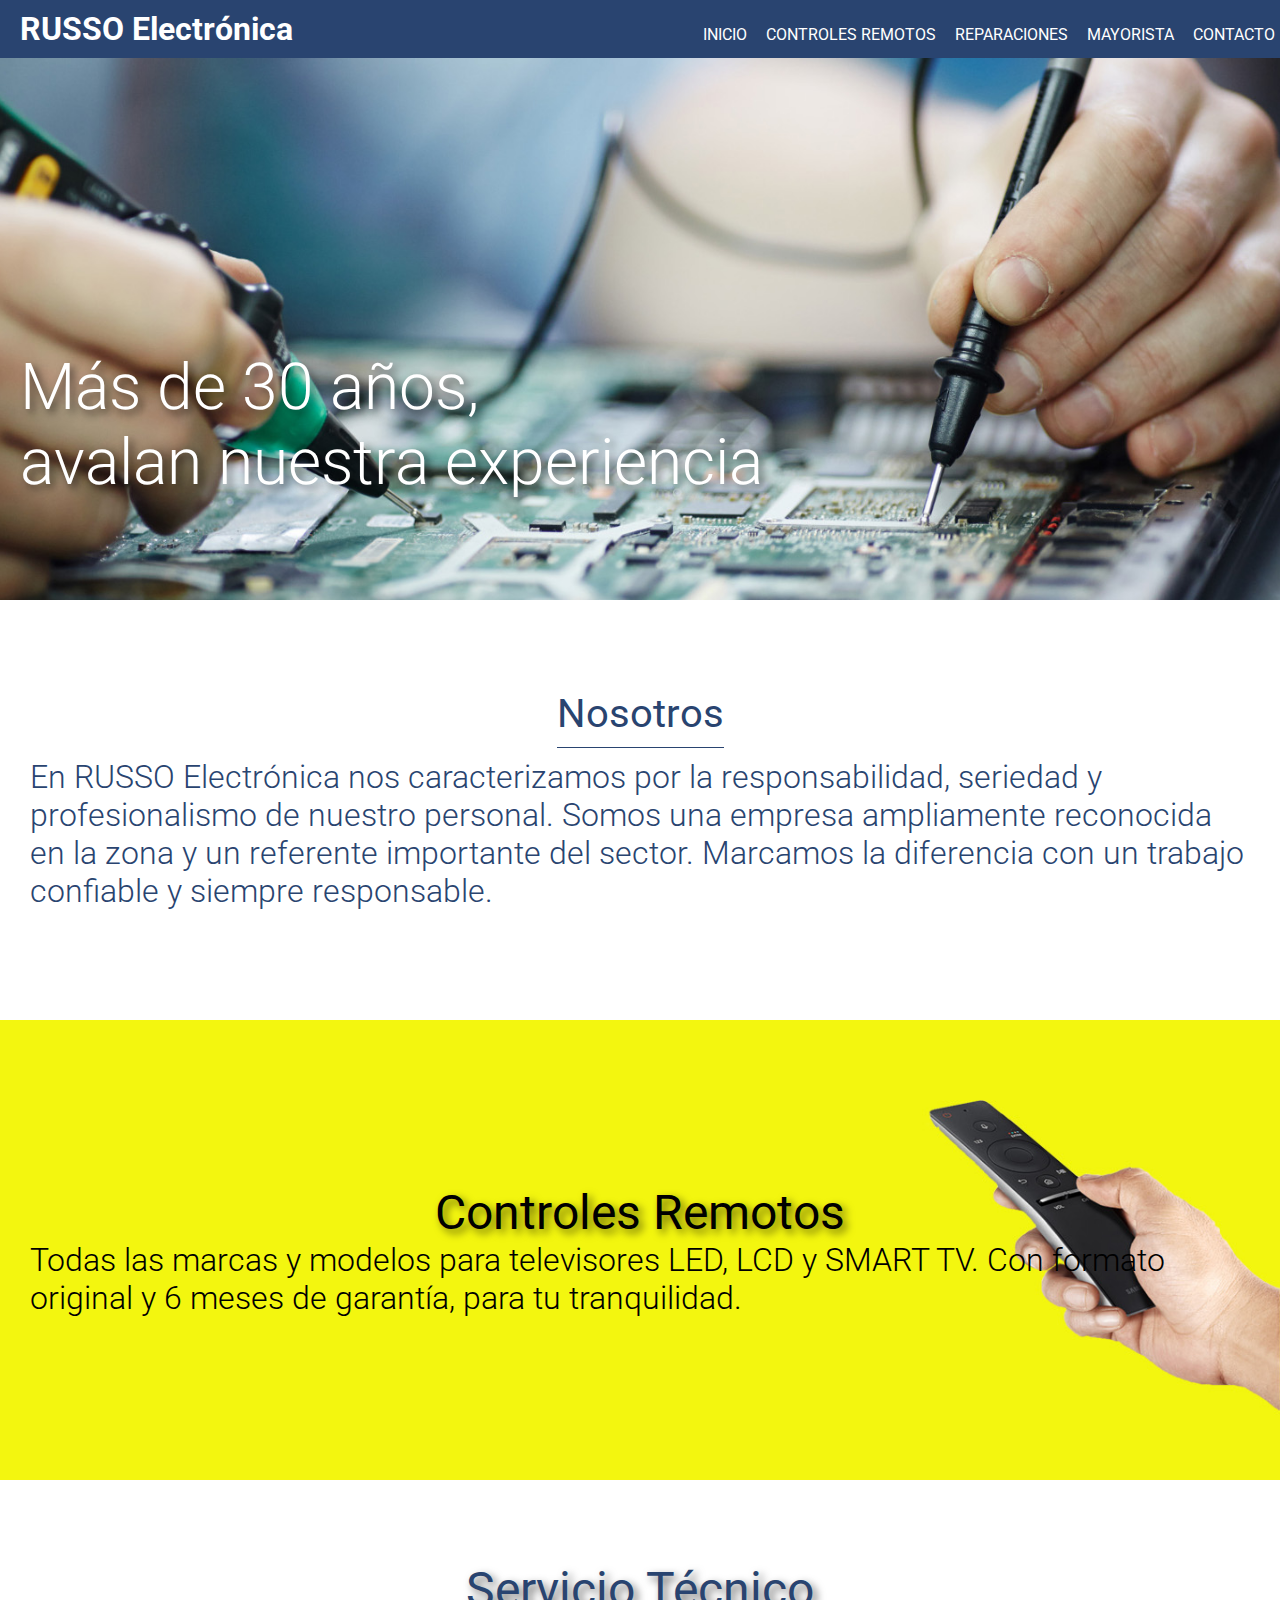
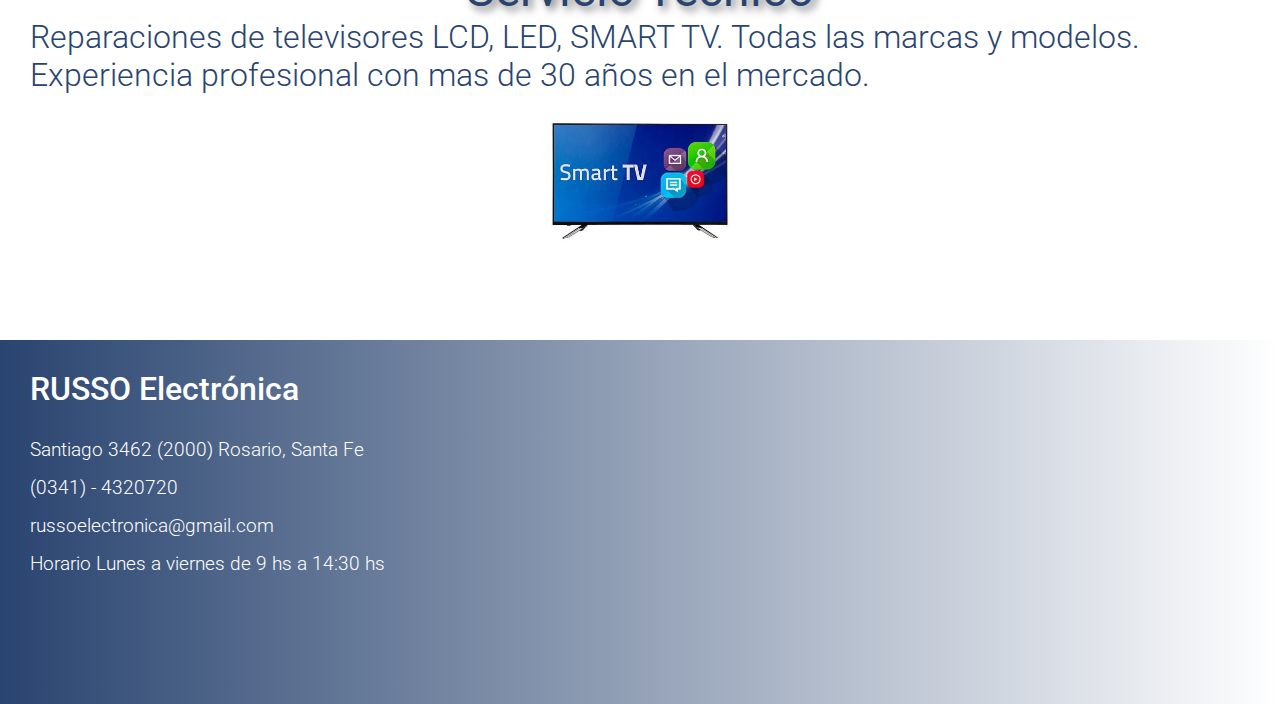
==== index.html @ 22ec237b "Mi primer proyecto web" ====
<!DOCTYPE html>
<html>
	<head>
		<meta charset="utf-8">
		<meta http-equiv="X-UA-Compatible" content="IE=edge">
		<meta name="viewport" content="width=device-width, initial-scale=1.0">
		<link rel="stylesheet" href="estilos/estilos.css">
		<link rel="preconnect" href="https://fonts.gstatic.com">
		<link href="https://fonts.googleapis.com/css2?family=Roboto:wght@100;300;400&display=swap" rel="stylesheet">
		<link rel="stylesheet" href="https://cdnjs.cloudflare.com/ajax/libs/animate.css/4.1.1/animate.min.css"/>
		<title>RUSSO Electrónica</title>
	</head>
	<body>
		<header class="header">
			<h1 class="header__tituloPrincipal">RUSSO Electrónica</h1>
			<div class="header__menu">
				<span><a href="index.html">Inicio</a></span>
				<span><a href="controlesremotos.html">Controles remotos</a></span>
				<span><a href="reparaciones.html">Reparaciones</a></span>
				<span><a href="mayorista.html">Mayorista</a></span>
				<span><a href="contacto.html">Contacto</a></span>
			</div>
		</header>
		<main>
			<section class="sectionPrincipal1">
				<div>
					<p class="animate__animated animate__backInRight sombreado">Más de 30 años,</p>
					<p class="animate__animated animate__backInRight sombreado">avalan nuestra experiencia</p>
				</div>
				<!-- <img src="media/reparacion1copia.jpg" alt="reparacion" class="sectionPrincipal1__img"> -->
			</section>
			<section class="sectionNosotros">
				<p class="sectionNosotros__titulo">Nosotros</p>
				<p class="sectionNosotros__texto">
					En RUSSO Electrónica nos caracterizamos por la responsabilidad, seriedad y profesionalismo de nuestro personal.	Somos una empresa ampliamente reconocida en la zona y un referente importante del sector. Marcamos la diferencia con un trabajo confiable y siempre responsable.
				</p>
			</section>
			<section class="sectionControles centrado">
				<h2 class="titulos sombreado">Controles Remotos</h2>
				<p class="texto">Todas las marcas y modelos para televisores LED, LCD y SMART TV. Con formato original y 6 meses de garantía, para tu tranquilidad.</p>
			</section>
			<section class="sectionServicio centrado">
				<h2 class="titulos sombreado">Servicio Técnico</h2>
				<p class="texto">Reparaciones de televisores LCD, LED, SMART TV. Todas las marcas y modelos. Experiencia profesional con mas de 30 años en el mercado.</p>
				<img src="media/reparacion.jpg" alt="reparacion">
			</section>
		</main>	
		<footer class="footer">
			<div class="footer__datos">
				<p>RUSSO Electrónica</p>
				<ul>
					<li>Santiago 3462 (2000) Rosario, Santa Fe</li>
					<li>(0341) - 4320720</li>
					<li>russoelectronica@gmail.com</li>
					<li>Horario Lunes a viernes de 9 hs a 14:30 hs</li>
				</ul>
			</div>
			<div class="footer__mapa">
				<iframe  src="https://www.google.com/maps/embed?pb=!1m18!1m12!1m3!1d3347.11834091993!2d-60.666080685107445!3d-32.97427948061699!2m3!1f0!2f0!3f0!3m2!1i1024!2i768!4f13.1!3m3!1m2!1s0x95b7ab8349a23a7d%3A0xfbb8273692af0f97!2sRUSSO%20Electr%C3%B3nica%20-%20Control%20Remoto%20Rosario!5e0!3m2!1ses!2sar!4v1619302442032!5m2!1ses!2sar" style="border:0;" allowfullscreen="" loading="lazy" width="400" height="300"></iframe>
			</div>
		</footer>			
	</body>
</html>
---- estilos/estilos.css ----
*{
    margin: 0;
    padding: 0;
}

/* TIPOGRAFIAS */
.titulos{
    font-family: 'Roboto', sans-serif;
    font-weight: 400;
    color: #294470;
}
.texto{
    font-family: 'Roboto', sans-serif;
    font-weight: 300;
    color: #294470;
}
.sombreado{
    text-shadow: 4px 4px 8px rgba(0,0,0,0.6);
}


/* HEADER */
.header{
    font-family:'Roboto', sans-serif;
    background-color: #294470;
    display: flex;
    flex-direction: row;
    justify-content: space-between;
    align-items: baseline;
    padding: 10px;
    position: fixed;
    width: 100%;
    z-index: 1000;
}
.header__tituloPrincipal{
    color: white;
    padding-left: 10px;
}
.header__menu a{
    text-decoration: none;
    color: white;
    font-size: 1rem;
    padding-right: 15px;
    text-transform: uppercase;
}


/* ESTILOS INDEX */
.sectionPrincipal1 div{
    background-image: url('../media/reparacion1copia.jpg');
    background-size: cover;
    background-position: center;
    background-repeat: no-repeat;
    width: 100%;
    height: 500px;
    display: flex;
    flex-direction: column;
    justify-content: flex-end;
    padding-bottom: 100px;
}
.sectionPrincipal1 div p{
    font-size: 4rem;
    font-family: 'Roboto', sans-serif;
    font-weight: 300;
    color: white;
    padding-left: 20px;
}

.sectionPrincipal1__img{
    width: 100%;
}
.sectionNosotros{
    padding: 10px;
    height: 400px;
    display: flex;
    flex-direction: column;
    justify-content: center;
    align-items: center;
}
.sectionNosotros__titulo{
    font-family:'Roboto', sans-serif;
    font-weight: 400;
    font-size: 40px;
    text-align: center;
    color: #294470;
    padding-bottom: 10px;
    border-bottom: 1px solid #294470;
}
.sectionNosotros__texto{
    font-family: 'Roboto', sans-serif;
    font-weight: 300;
    font-size: xx-large;
    color: #294470;
    padding: 20px;
    padding-top: 10px;
}
.sectionControles{
    height: 400px;
    background-color: rgb(80, 80, 187);
    color: rgb(0, 0, 0);
    background-image: url('../media/sectionControles.jpg');
    background-position: center;
    background-size: cover;
    display: flex;
    flex-direction: column;
    justify-content: center;
    align-items: center;
    text-align: left;
    font-family: 'Roboto', sans serif;
    font-size: 2rem;
    padding: 30px;
}
.sectionControles h2{
    color: black;
}
.sectionControles p{
    color: black;
}
.sectionServicio{
    height: 400px;
    color: rgb(0, 0, 0);
    display: flex;
    flex-direction: column;
    justify-content: center;
    align-items: center;
    font-family: 'Roboto', sans serif;
    font-size: 2rem;
    padding: 30px;
}
.sectionServicio img{
    width: 180px;
}

/* ESTILOS FOOTER */
.footer{
    padding: 10px;
    /* background-color: #294470; */
    background: linear-gradient(to right, #294470,white);
    display: flex;
    flex-direction: row;
    padding: 30px;
}
.footer__datos{
    color: white;
    font-family: 'Roboto', sans-serif;
    width: 50%;
}
.footer__datos p{
    font-size: xx-large;
    font-weight: 500;
    margin-bottom: 30px;
}
.footer__datos ul{
    list-style-type: none;
}
.footer__datos ul li{
    margin-bottom: 15px;
    font-weight: 300;
    font-size:larger; 
}

/*ESTILOS CONTROLES REMOTOS */
.sectionRemotos{
    background-color: #f3f60f;
    font-family: 'Roboto', sans-serif;
    font-size: 3rem;
    color:black;
    height: 200px;
    display: flex;
    justify-content: center;
    align-items: center ;
    padding-top: 50px;
}
.sectionRemotosImg{
    height: 200px;
    display: flex;
    justify-content: space-around;
    align-items: center;
}

.sectionRemotosImg__tv{
    height: 200px;
    width: 200px;
}
.sectionRemotosImg__smart{
    height: 220px;
    width: 220px;
}
.sectionRemotosImg__aire{
    height: 230px;
    width: 150px;
}
.sectionRemotosImg img{
    transform: rotateZ(0deg);
    transition: all 1s;
}
.sectionRemotosImg img:hover{
    transform: rotateZ(360deg);
}
.sectionRemotosTexto{
    height: 300px;
    display: flex;
    border: 1px solid black; /*borde para tener nocion del espacio del div */
}
.sectionRemotosTexto__Beneficios{
    width: 50%;
    padding: 15px;
}
.sectionRemotosTexto__PedirControl{
    width: 50%;
    padding: 15px;
}

/* ESTILOS REPARACIONES */
/* .sectionReparaciones{
    height: 300px;
} */
.gridReparaciones{
    padding: 10px;
    display: grid;
    grid-template-columns: 24% 24% 24% 24%;
    grid-template-rows: 200px 200px 200px;
    grid-gap: 10px;
    padding-top: 70px;
}
/* .gridReparaciones div{
    background-color: rgb(147, 147, 151);
} */
.gridReparaciones__img{
    grid-column: 1/3;
    grid-row: 1/3;
}
.gridReparaciones__img img{
    width: 600px;
}
.gridReparaciones__texto{
    grid-column: 3/5;
    grid-row: -4/-2;
}
.gridReparaciones__texto h3{
    font-size: 50px;
}
.gridReparaciones__texto p{
    font-size: 30px;
}
.gridReparaciones__paso1{
    grid-column: -5/-4;
    grid-row: -2/-1;
}
.gridReparaciones__paso1 img{
    width: 150px;
}
.gridReparaciones__paso2{
    grid-column: -4/-3;
    grid-row: -2/-1;
}
.gridReparaciones__paso2 img{
    width: 150px;
}
.gridReparaciones__paso3{
    grid-column: -3/-2;
    grid-row: -2/-1;
}
.gridReparaciones__paso3 img{
    width: 150px;
}
.gridReparaciones__paso4{
    grid-column: -2/-1;
    grid-row: -2/-1;
}
.gridReparaciones__paso4 img{
    width: 150px;
}
/* CENTRADO DE CAJAS GRID */
.centrado{
    display: flex;
    flex-direction: column;
    justify-content: center;
    align-items: center;
}



/* ESTILOS MAYORISTAS */
.sectionMayoristas{
    height: 300px;
    display:flex;
    flex-direction: column;
    justify-content: space-around;
    align-items:center;
    padding-top: 70px;
}

/* CONTACTO */
.mainContacto{
    padding-top: 70px;
    padding-bottom: 50px;
}
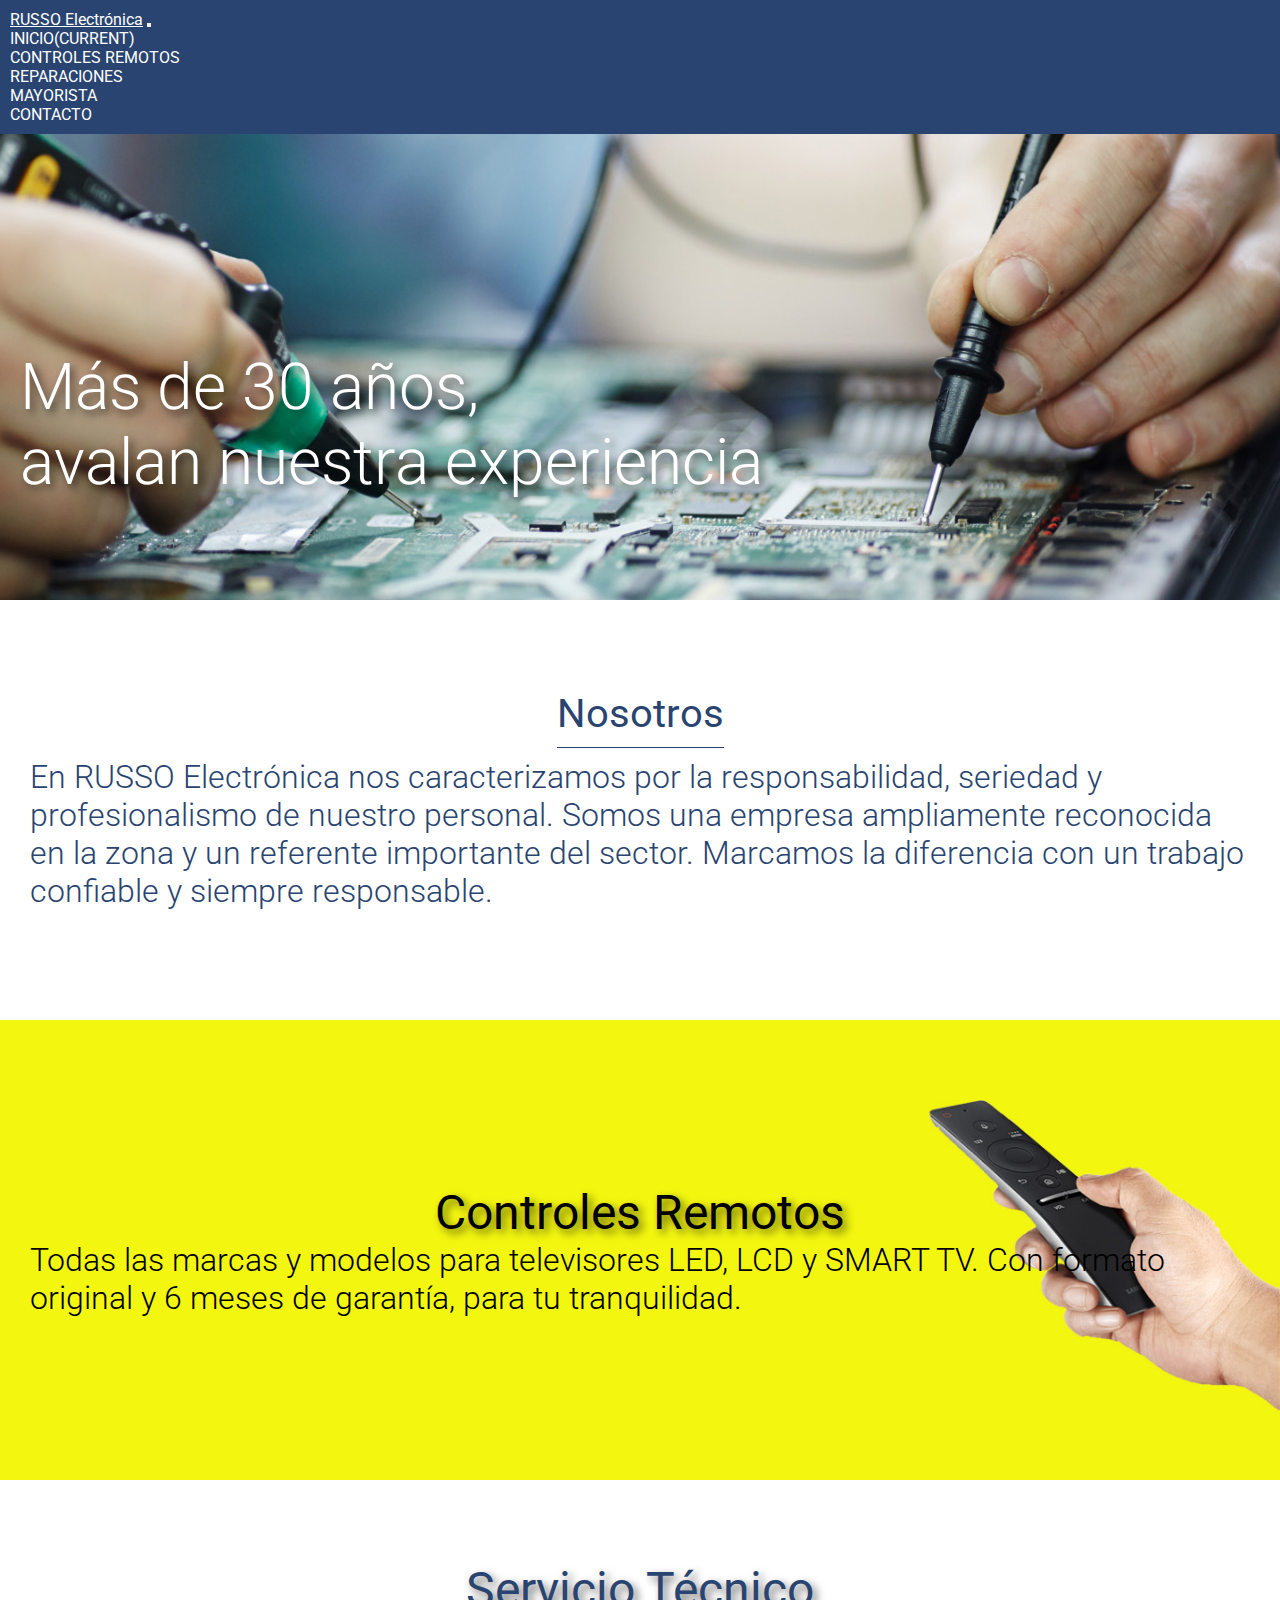
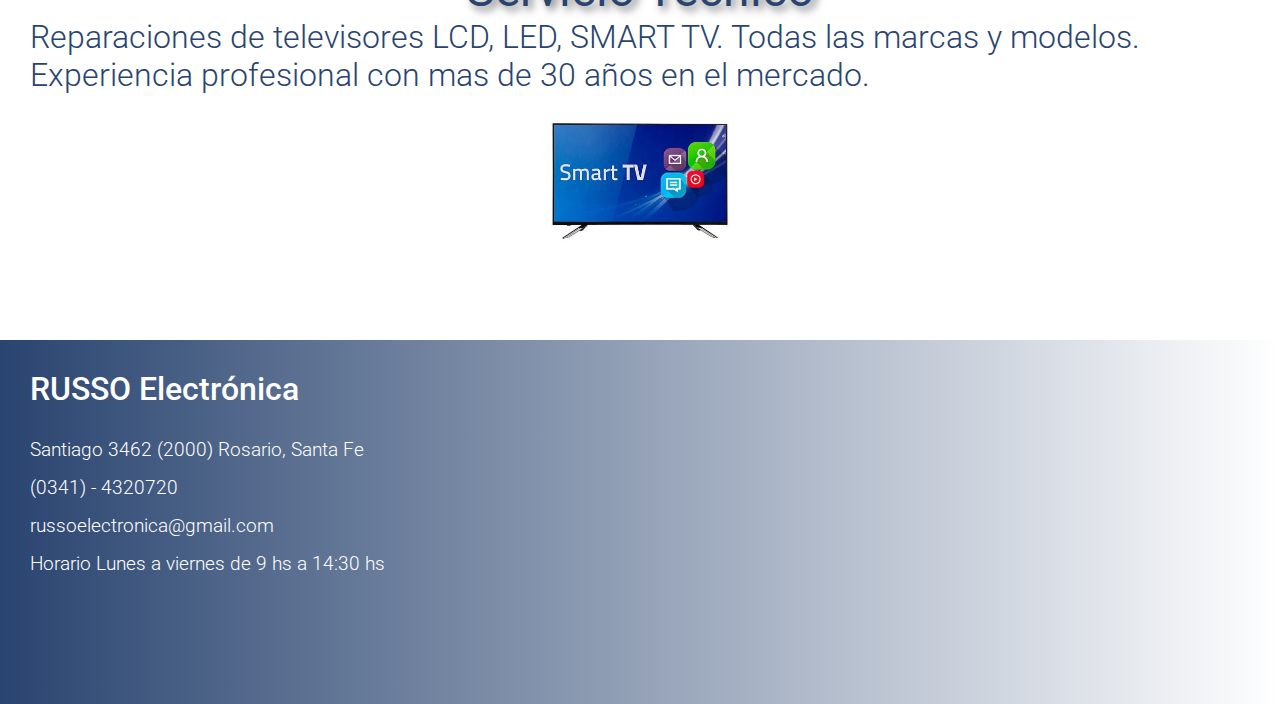
==== commit 9d6b27ee: "Incluyendo Bootstrap v4.6" ====
--- a/index.html
+++ b/index.html
@@ -4,22 +4,40 @@
 		<meta charset="utf-8">
 		<meta http-equiv="X-UA-Compatible" content="IE=edge">
 		<meta name="viewport" content="width=device-width, initial-scale=1.0">
-		<link rel="stylesheet" href="estilos/estilos.css">
+		<link rel="stylesheet" href="css/estilos.css">
 		<link rel="preconnect" href="https://fonts.gstatic.com">
 		<link href="https://fonts.googleapis.com/css2?family=Roboto:wght@100;300;400&display=swap" rel="stylesheet">
 		<link rel="stylesheet" href="https://cdnjs.cloudflare.com/ajax/libs/animate.css/4.1.1/animate.min.css"/>
+		<link rel="stylesheet" href="https://cdn.jsdelivr.net/npm/bootstrap@4.6.0/dist/css/bootstrap.min.css" integrity="sha384-B0vP5xmATw1+K9KRQjQERJvTumQW0nPEzvF6L/Z6nronJ3oUOFUFpCjEUQouq2+l" crossorigin="anonymous">
 		<title>RUSSO Electrónica</title>
 	</head>
 	<body>
 		<header class="header">
-			<h1 class="header__tituloPrincipal">RUSSO Electrónica</h1>
-			<div class="header__menu">
-				<span><a href="index.html">Inicio</a></span>
-				<span><a href="controlesremotos.html">Controles remotos</a></span>
-				<span><a href="reparaciones.html">Reparaciones</a></span>
-				<span><a href="mayorista.html">Mayorista</a></span>
-				<span><a href="contacto.html">Contacto</a></span>
-			</div>
+			<nav class="navbar navbar-expand-lg w-100">
+				<a class="navbar-brand header__tituloPrincipal" href="#">RUSSO Electrónica</a>
+				<button class="navbar-toggler" type="button" data-toggle="collapse" data-target="#navbarNav" aria-controls="navbarNav" aria-expanded="false" aria-label="Toggle navigation">
+				<span class="navbar-toggler-icon"></span>
+				</button>
+				<div class="collapse navbar-collapse" id="navbarNav">
+				<ul class="navbar-nav header__menu">
+					<li class="nav-item active">
+						<a class="nav-link" href="index.html">INICIO<span class="sr-only">(current)</span></a>
+					</li>
+					<li class="nav-item">
+						<a class="nav-link" href="controlesremotos.html">CONTROLES REMOTOS</a>
+					</li>
+					<li class="nav-item">
+						<a class="nav-link" href="reparaciones.html">REPARACIONES</a>
+					</li>
+					<li class="nav-item">
+						<a class="nav-link" href="mayorista.html">MAYORISTA</a>
+					</li>
+					<li class="nav-item">
+						<a class="nav-link" href="contacto.html">CONTACTO</a>
+					</li>
+				</ul>
+				</div>
+			</nav>
 		</header>
 		<main>
 			<section class="sectionPrincipal1">
@@ -27,7 +45,6 @@
 					<p class="animate__animated animate__backInRight sombreado">Más de 30 años,</p>
 					<p class="animate__animated animate__backInRight sombreado">avalan nuestra experiencia</p>
 				</div>
-				<!-- <img src="media/reparacion1copia.jpg" alt="reparacion" class="sectionPrincipal1__img"> -->
 			</section>
 			<section class="sectionNosotros">
 				<p class="sectionNosotros__titulo">Nosotros</p>
@@ -58,6 +75,9 @@
 			<div class="footer__mapa">
 				<iframe  src="https://www.google.com/maps/embed?pb=!1m18!1m12!1m3!1d3347.11834091993!2d-60.666080685107445!3d-32.97427948061699!2m3!1f0!2f0!3f0!3m2!1i1024!2i768!4f13.1!3m3!1m2!1s0x95b7ab8349a23a7d%3A0xfbb8273692af0f97!2sRUSSO%20Electr%C3%B3nica%20-%20Control%20Remoto%20Rosario!5e0!3m2!1ses!2sar!4v1619302442032!5m2!1ses!2sar" style="border:0;" allowfullscreen="" loading="lazy" width="400" height="300"></iframe>
 			</div>
-		</footer>			
+		</footer>	
+		<script src="https://code.jquery.com/jquery-3.5.1.slim.min.js" integrity="sha384-DfXdz2htPH0lsSSs5nCTpuj/zy4C+OGpamoFVy38MVBnE+IbbVYUew+OrCXaRkfj" crossorigin="anonymous"></script>
+		<script src="https://cdn.jsdelivr.net/npm/popper.js@1.16.1/dist/umd/popper.min.js" integrity="sha384-9/reFTGAW83EW2RDu2S0VKaIzap3H66lZH81PoYlFhbGU+6BZp6G7niu735Sk7lN" crossorigin="anonymous"></script>
+		<script src="https://cdn.jsdelivr.net/npm/bootstrap@4.6.0/dist/js/bootstrap.min.js" integrity="sha384-+YQ4JLhjyBLPDQt//I+STsc9iw4uQqACwlvpslubQzn4u2UU2UFM80nGisd026JF" crossorigin="anonymous"></script>
 	</body>
 </html>--- a/css/estilos.css
+++ b/css/estilos.css
@@ -0,0 +1,296 @@
+*{
+    margin: 0;
+    padding: 0;
+}
+
+/* TIPOGRAFIAS */
+.titulos{
+    font-family: 'Roboto', sans-serif;
+    font-weight: 400;
+    color: #294470;
+}
+.texto{
+    font-family: 'Roboto', sans-serif;
+    font-weight: 300;
+    color: #294470;
+}
+.sombreado{
+    text-shadow: 4px 4px 8px rgba(0,0,0,0.6);
+}
+
+
+/* HEADER */
+.header{
+    font-family:'Roboto', sans-serif;
+    background-color: #294470;
+    display: flex;
+    flex-direction: row;
+    justify-content: space-between;
+    align-items: baseline;
+    padding: 10px;
+    position: fixed;
+    width: 100%;
+    z-index: 1000;
+}
+.header__tituloPrincipal{
+    color: white;
+}
+.header__menu a{
+    text-decoration: none;
+    color: white;
+    font-size: rem;
+    padding-right: 15px;
+    text-transform: uppercase;
+}
+
+/* ESTILOS INDEX */
+.sectionPrincipal1 div{
+    background-image: url('../media/reparacion1copia.jpg');
+    background-size: cover;
+    background-position: center;
+    background-repeat: no-repeat;
+    width: 100%;
+    height: 500px;
+    display: flex;
+    flex-direction: column;
+    justify-content: flex-end;
+    padding-bottom: 100px;
+}
+.sectionPrincipal1 div p{
+    font-size: 4rem;
+    font-family: 'Roboto', sans-serif;
+    font-weight: 300;
+    color: white;
+    padding-left: 20px;
+}
+
+.sectionPrincipal1__img{
+    width: 100%;
+}
+.sectionNosotros{
+    padding: 10px;
+    height: 400px;
+    display: flex;
+    flex-direction: column;
+    justify-content: center;
+    align-items: center;
+}
+.sectionNosotros__titulo{
+    font-family:'Roboto', sans-serif;
+    font-weight: 400;
+    font-size: 40px;
+    text-align: center;
+    color: #294470;
+    padding-bottom: 10px;
+    border-bottom: 1px solid #294470;
+}
+.sectionNosotros__texto{
+    font-family: 'Roboto', sans-serif;
+    font-weight: 300;
+    font-size: xx-large;
+    color: #294470;
+    padding: 20px;
+    padding-top: 10px;
+}
+.sectionControles{
+    height: 400px;
+    background-color: rgb(80, 80, 187);
+    color: rgb(0, 0, 0);
+    background-image: url('../media/sectionControles.jpg');
+    background-position: center;
+    background-size: cover;
+    display: flex;
+    flex-direction: column;
+    justify-content: center;
+    align-items: center;
+    text-align: left;
+    font-family: 'Roboto', sans serif;
+    font-size: 2rem;
+    padding: 30px;
+}
+.sectionControles h2{
+    color: black;
+}
+.sectionControles p{
+    color: black;
+}
+.sectionServicio{
+    height: 400px;
+    color: rgb(0, 0, 0);
+    display: flex;
+    flex-direction: column;
+    justify-content: center;
+    align-items: center;
+    font-family: 'Roboto', sans serif;
+    font-size: 2rem;
+    padding: 30px;
+}
+.sectionServicio img{
+    width: 180px;
+}
+
+/* ESTILOS FOOTER */
+.footer{
+    padding: 10px;
+    /* background-color: #294470; */
+    background: linear-gradient(to right, #294470,white);
+    display: flex;
+    flex-direction: row;
+    padding: 30px;
+}
+.footer__datos{
+    color: white;
+    font-family: 'Roboto', sans-serif;
+    width: 50%;
+}
+.footer__datos p{
+    font-size: xx-large;
+    font-weight: 500;
+    margin-bottom: 30px;
+}
+.footer__datos ul{
+    list-style-type: none;
+}
+.footer__datos ul li{
+    margin-bottom: 15px;
+    font-weight: 300;
+    font-size:larger; 
+}
+
+/*ESTILOS CONTROLES REMOTOS */
+.sectionRemotos{
+    background-color: #f3f60f;
+    font-family: 'Roboto', sans-serif;
+    font-size: 3rem;
+    color:black;
+    height: 200px;
+    display: flex;
+    justify-content: center;
+    align-items: center ;
+    padding-top: 50px;
+}
+.sectionRemotosImg{
+    height: 200px;
+    display: flex;
+    justify-content: space-around;
+    align-items: center;
+}
+
+.sectionRemotosImg__tv{
+    height: 200px;
+    width: 200px;
+}
+.sectionRemotosImg__smart{
+    height: 220px;
+    width: 220px;
+}
+.sectionRemotosImg__aire{
+    height: 230px;
+    width: 150px;
+}
+.sectionRemotosImg img{
+    transform: rotateZ(0deg);
+    transition: all 1s;
+}
+.sectionRemotosImg img:hover{
+    transform: rotateZ(360deg);
+}
+.sectionRemotosTexto{
+    height: 300px;
+    display: flex;
+    border: 1px solid black; /*borde para tener nocion del espacio del div */
+}
+.sectionRemotosTexto__Beneficios{
+    width: 50%;
+    padding: 15px;
+}
+.sectionRemotosTexto__PedirControl{
+    width: 50%;
+    padding: 15px;
+}
+
+/* ESTILOS REPARACIONES */
+/* .sectionReparaciones{
+    height: 300px;
+} */
+.gridReparaciones{
+    padding: 10px;
+    display: grid;
+    grid-template-columns: 24% 24% 24% 24%;
+    grid-template-rows: 200px 200px 200px;
+    grid-gap: 10px;
+    padding-top: 70px;
+}
+/* .gridReparaciones div{
+    background-color: rgb(147, 147, 151);
+} */
+.gridReparaciones__img{
+    grid-column: 1/3;
+    grid-row: 1/3;
+}
+.gridReparaciones__img img{
+    width: 600px;
+}
+.gridReparaciones__texto{
+    grid-column: 3/5;
+    grid-row: -4/-2;
+}
+.gridReparaciones__texto h3{
+    font-size: 50px;
+}
+.gridReparaciones__texto p{
+    font-size: 30px;
+}
+.gridReparaciones__paso1{
+    grid-column: -5/-4;
+    grid-row: -2/-1;
+}
+.gridReparaciones__paso1 img{
+    width: 150px;
+}
+.gridReparaciones__paso2{
+    grid-column: -4/-3;
+    grid-row: -2/-1;
+}
+.gridReparaciones__paso2 img{
+    width: 150px;
+}
+.gridReparaciones__paso3{
+    grid-column: -3/-2;
+    grid-row: -2/-1;
+}
+.gridReparaciones__paso3 img{
+    width: 150px;
+}
+.gridReparaciones__paso4{
+    grid-column: -2/-1;
+    grid-row: -2/-1;
+}
+.gridReparaciones__paso4 img{
+    width: 150px;
+}
+/* CENTRADO DE CAJAS GRID */
+.centrado{
+    display: flex;
+    flex-direction: column;
+    justify-content: center;
+    align-items: center;
+}
+
+
+
+/* ESTILOS MAYORISTAS */
+.sectionMayoristas{
+    height: 300px;
+    display:flex;
+    flex-direction: column;
+    justify-content: space-around;
+    align-items:center;
+    padding-top: 70px;
+}
+
+/* CONTACTO */
+.mainContacto{
+    padding-top: 70px;
+    padding-bottom: 50px;
+}